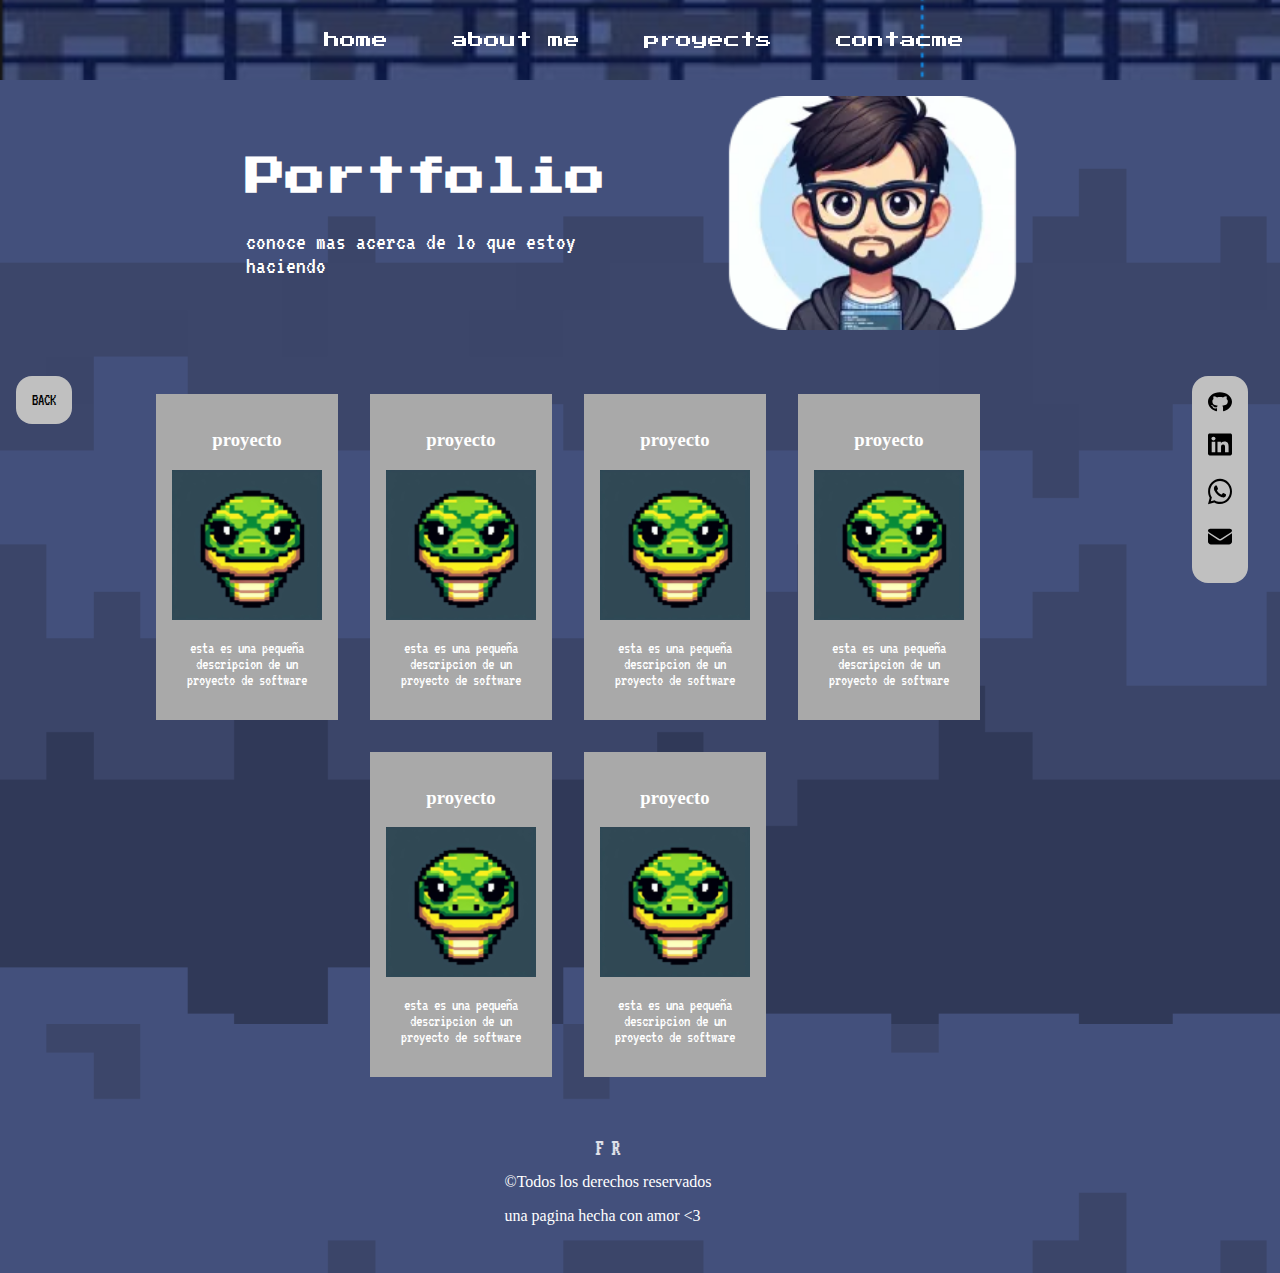
==== portafolio.html @ d0c8efc1 "v1.2" ====
<!DOCTYPE html>
<html lang="en">
<head>
    <meta charset="UTF-8">
    <title>Portafolio</title>
    <link rel="preconnect" href="https://fonts.googleapis.com">
    <link rel="preconnect" href="https://fonts.gstatic.com" crossorigin>
    <link href="https://fonts.googleapis.com/css2?family=Press+Start+2P&family=VT323&family=Workbench&display=swap" rel="stylesheet">
    <link rel="stylesheet" href="css/body.css">
    <link rel="stylesheet" href="css/normalize.css">
    <link rel="stylesheet" href="css/nav.css">
    <link rel="stylesheet" href="css/float_button.css">
    <link rel="stylesheet" href="css/float_button_back.css">
    <link rel="stylesheet" href="css/portafolio.css">



    <link rel="stylesheet" href="css/footer.css">
</head>
<body style="background-image: url(img/background.svg)">
    <header>
        <nav style="background-image: url(img/navbar_background.svg)">
            <ul class="navbar">
                <li><a href="#welcome">home</a></li>
                <li><a href="#about">about me</a></li>
                <li><a href="#work">proyects</a></li>
                <li><a href="#">contacme</a></li>
            </ul>
        </nav>
    </header>

    <main>
        <div class="FloatButton">
            <a href="https://github.com/aflopez2908" target="_blank"><img src="img/github.svg"></a>
            <a href="https://www.linkedin.com/in/alvaro-felipe-lopez-russi-3a76521a1/" target="_blank"><img src="img/linkelnd.svg"></a>
            <a href="https://wa.me/573052374118"><img src="img/whatsapp.svg" target="_blank"></a>
            <a href="mailto:aflopezrussi@gmail.com"><img src="img/email.svg" target="_blank"></a>
        </div>
        <div class="float_button_back">
            <a href="index.html">BACK</a>
        </div>
        <div class="head_portafolio">
            <div class="text_head_portafolio">
                <h2>Portfolio</h2>
                <p>conoce mas acerca de lo que estoy haciendo</p>
            </div>
            <img src="img/avatar.webp" alt="avatar image">
        </div>
        <ul class="list_portfolio">

            <li>
                <a href="#">
                <h3>proyecto</h3>
                <img src="img/python.svg" alt="#">
                <p>esta es una pequeña descripcion de un proyecto de software</p>
                </a>
            </li>
            <li>
                <a href="#">
                <h3>proyecto</h3>
                <img src="img/python.svg" alt="#">
                <p>esta es una pequeña descripcion de un proyecto de software</p>
                </a>
            </li>
            <li>
                <a href="#">
                <h3>proyecto</h3>
                <img src="img/python.svg" alt="#">
                <p>esta es una pequeña descripcion de un proyecto de software</p>
                </a>
            </li>
            <li>
                <a href="#">
                <h3>proyecto</h3>
                <img src="img/python.svg" alt="#">
                <p>esta es una pequeña descripcion de un proyecto de software</p>
                </a>
            </li>
            <li>
                <a href="#">
                <h3>proyecto</h3>
                <img src="img/python.svg" alt="#">
                <p>esta es una pequeña descripcion de un proyecto de software</p>
                </a>
            </li>
            <li>
                <a href="#">
                <h3>proyecto</h3>
                <img src="img/python.svg" alt="#">
                <p>esta es una pequeña descripcion de un proyecto de software</p>
                </a>
            </li>


        </ul>

    </main>

    <footer>
        <div class="logo_footer">F R</div>
        <div>
            <p>©Todos los derechos reservados</p>
            <p>una pagina hecha con amor <3</p>
        </div>
    </footer>



</body>
</html>
---- css/body.css ----
body{
    color: white;
}
---- css/nav.css ----
nav {
    align-items: center;
    justify-content: center;
    display: flex;
    padding: 1rem;
    position: fixed;
    width: 100%;
    font-family: "Press Start 2P", system-ui;

}

.navbar{
    display: flex;


}

.navbar li{

    padding-right: 4rem;
    text-decoration: none;
}
---- css/float_button.css ----
.FloatButton{
    display: flex;
    flex-direction: column;
    margin: 1rem;
    position: fixed;
    right: 1rem;
    top: 40%;
    text-align: center;
    z-index: 100;
    background-color: silver;
    padding: 1rem;
    border-radius: 1rem;

}

.FloatButton img {

    padding-bottom: 1rem;
    width: 1.5rem;
}
---- css/float_button_back.css ----
.float_button_back{
    display: flex;
    flex-direction: column;
    margin: 1rem;
    position: fixed;
    top: 40%;
    text-align: center;
    z-index: 100;
    background-color: silver;
    padding: 1rem;
    border-radius: 1rem;

}

.float_button_back a {
    font-family: "VT323", monospace;
    color: black;
}
---- css/portafolio.css ----
.head_portafolio{
    display: flex;
    padding-top: 6rem;
    justify-content: center;
    align-items: center;
    }

.text_head_portafolio{
    padding-right: 3rem;
}

.text_head_portafolio h2{
    font-family: "Press Start 2P", system-ui;
    font-size: 2.5rem;

}
.text_head_portafolio p{
    font-family: "VT323", monospace;
    width: 80%;
    font-size: 1.5rem;
}
.head_portafolio img{
    width: 20rem;
}

.list_portfolio{
    display: flex;
    justify-content: center;
    padding-top: 2rem;
    margin-top: 1rem;
    flex-wrap: wrap;
    max-width: 66rem;

}

.list_portfolio li{

    background-color: darkgrey;
    padding: 1rem;
    margin: 1rem;
    text-align: center;



}
.list_portfolio p{
    font-family: "VT323", monospace;
    max-width: 150px;



}
.list_portfolio img{
    width: 150px;
}
---- css/footer.css ----
footer{
    display: flex;
    align-items: center;
    justify-content: center;
    flex-direction: column;
    width: 90%;
    padding: 2rem;

}

.logo_footer{
    font-family: Workbench, serif;
}
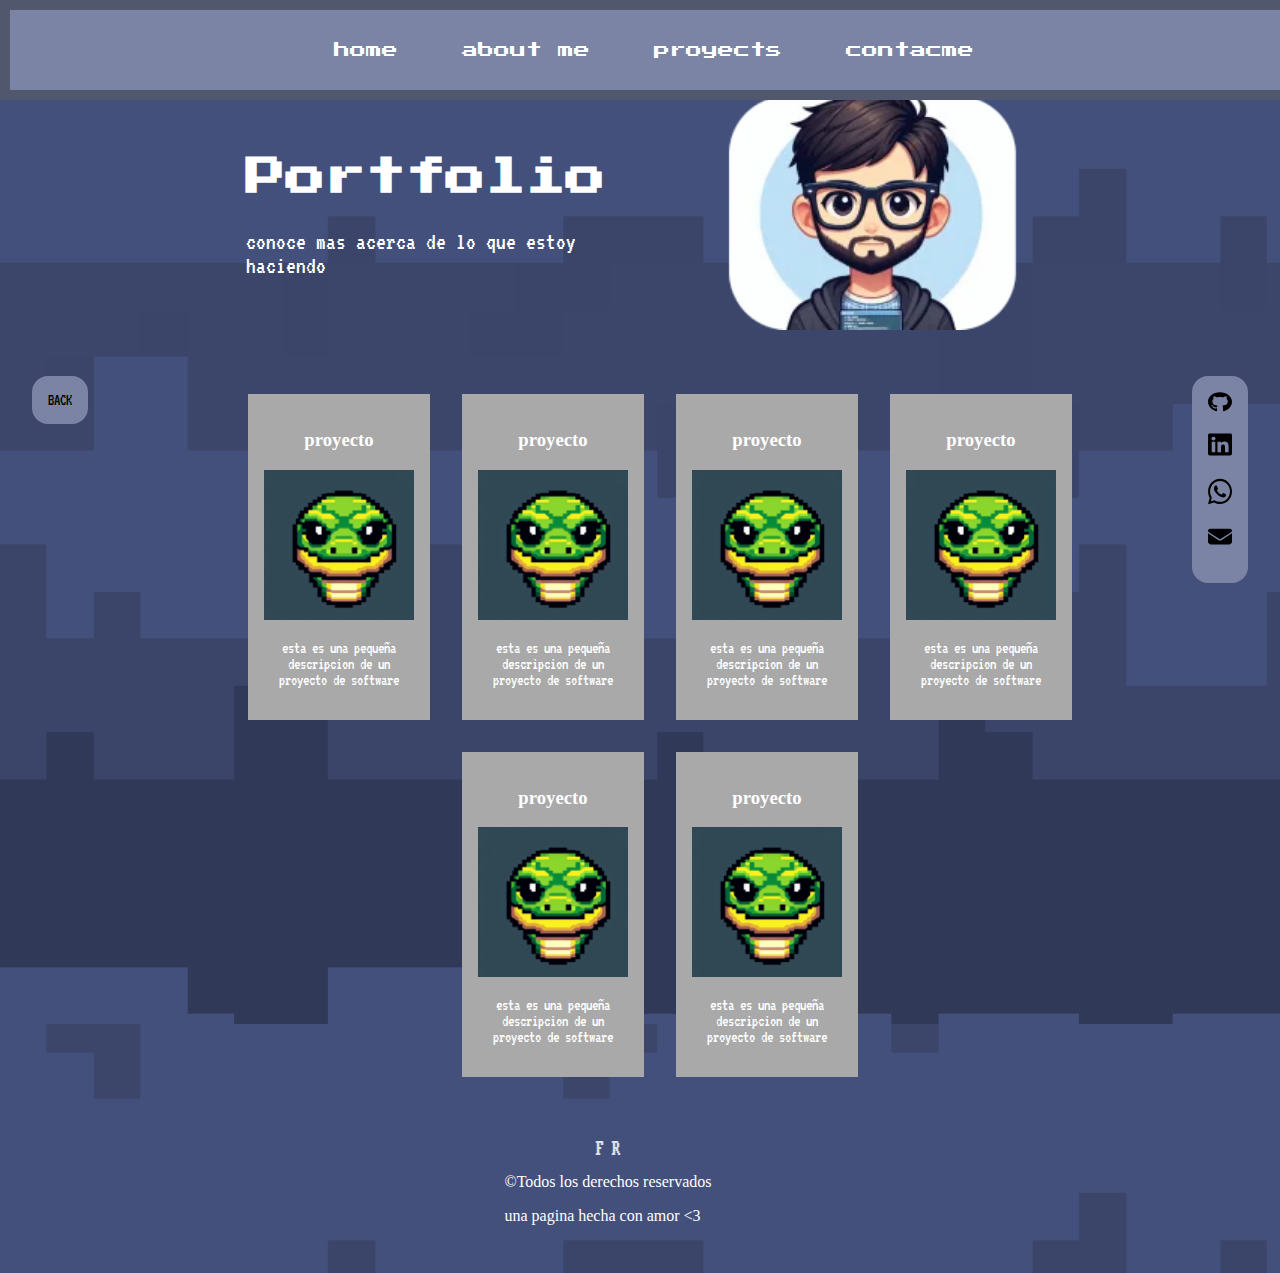
==== commit 717b2641: "v1.3" ====
--- a/portafolio.html
+++ b/portafolio.html
@@ -19,9 +19,9 @@
 </head>
 <body style="background-image: url(img/background.svg)">
     <header>
-        <nav style="background-image: url(img/navbar_background.svg)">
+        <nav>
             <ul class="navbar">
-                <li><a href="#welcome">home</a></li>
+                <li><a href="index.html">home</a></li>
                 <li><a href="#about">about me</a></li>
                 <li><a href="#work">proyects</a></li>
                 <li><a href="#">contacme</a></li>
--- a/css/nav.css
+++ b/css/nav.css
@@ -6,6 +6,8 @@
     position: fixed;
     width: 100%;
     font-family: "Press Start 2P", system-ui;
+    background-color:#7B84A4;
+    border:10px solid  #51576c;
 
 }
 
--- a/css/float_button.css
+++ b/css/float_button.css
@@ -7,7 +7,7 @@
     top: 40%;
     text-align: center;
     z-index: 100;
-    background-color: silver;
+    background-color: #7B84A4;
     padding: 1rem;
     border-radius: 1rem;
 
--- a/css/float_button_back.css
+++ b/css/float_button_back.css
@@ -6,9 +6,10 @@
     top: 40%;
     text-align: center;
     z-index: 100;
-    background-color: silver;
+    background-color: #7B84A4;
     padding: 1rem;
     border-radius: 1rem;
+    left: 1rem;
 
 }
 
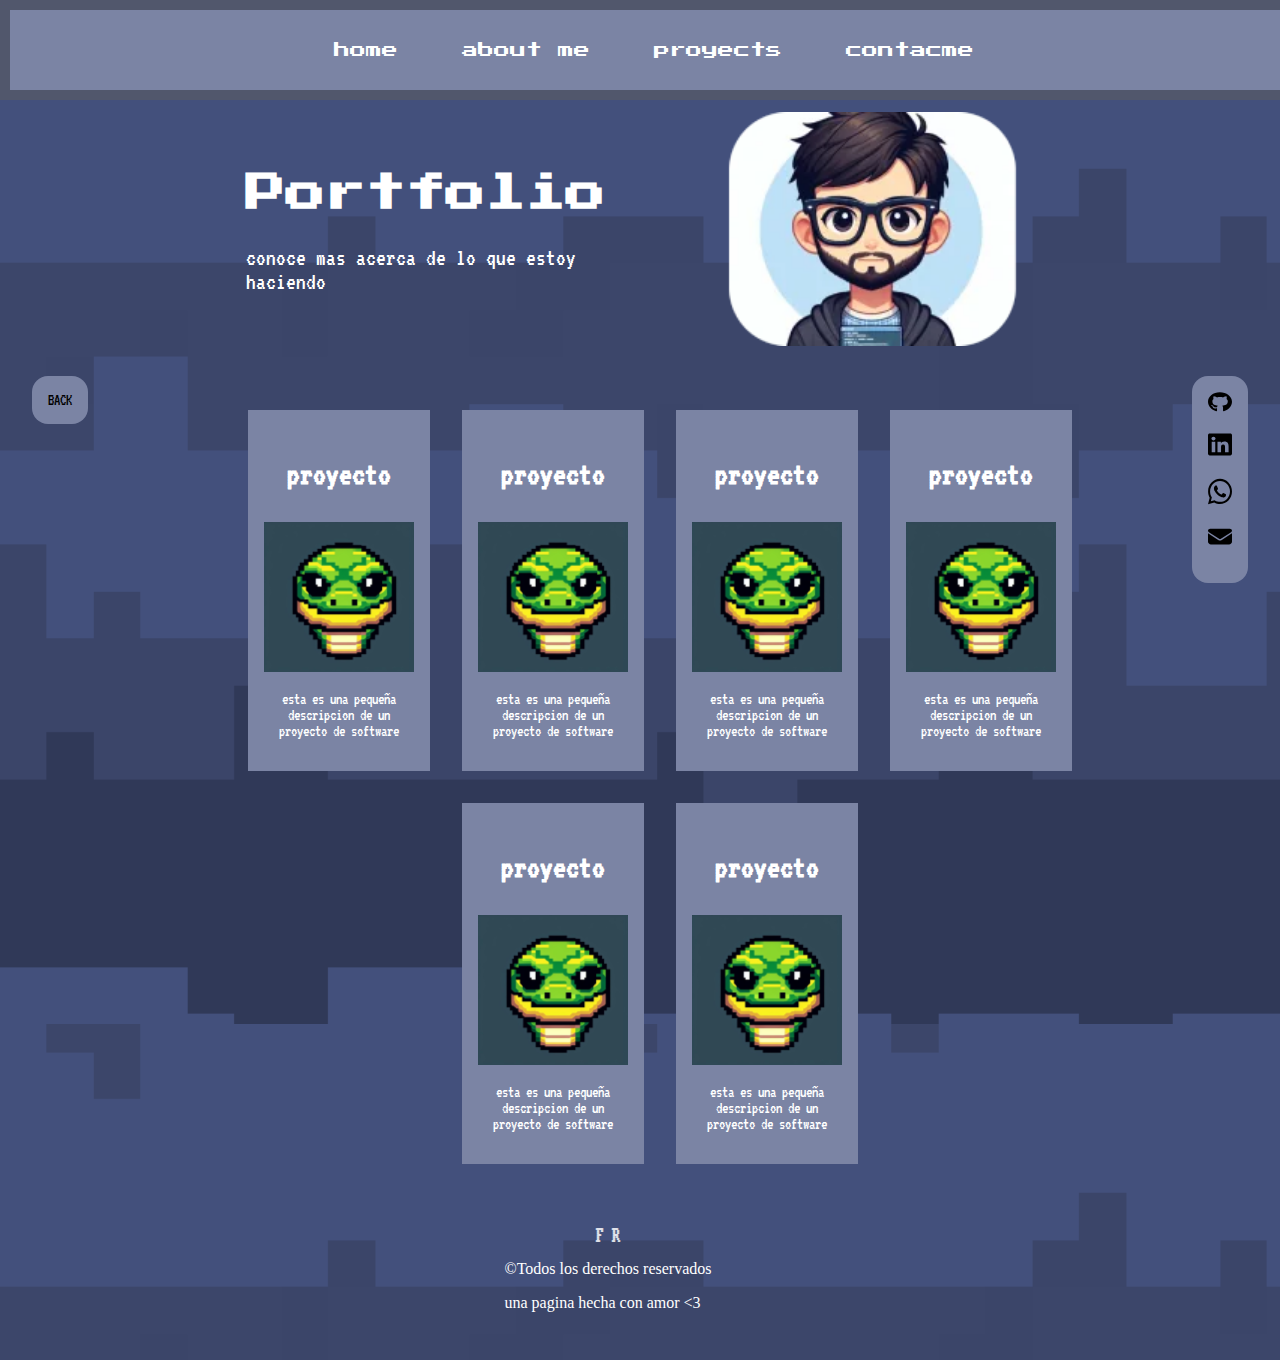
==== commit 21a0a284: "v1.3" ====
--- a/portafolio.html
+++ b/portafolio.html
@@ -21,10 +21,10 @@
     <header>
         <nav>
             <ul class="navbar">
-                <li><a href="index.html">home</a></li>
-                <li><a href="#about">about me</a></li>
-                <li><a href="#work">proyects</a></li>
-                <li><a href="#">contacme</a></li>
+                <li><a href="index.html#welcome">home</a></li>
+                <li><a href="index.html#about">about me</a></li>
+                <li><a href="index.html#work">proyects</a></li>
+                <li><a href="index.html#contac">contacme</a></li>
             </ul>
         </nav>
     </header>
--- a/css/nav.css
+++ b/css/nav.css
@@ -8,6 +8,7 @@
     font-family: "Press Start 2P", system-ui;
     background-color:#7B84A4;
     border:10px solid  #51576c;
+    z-index: 100;
 
 }
 
--- a/css/portafolio.css
+++ b/css/portafolio.css
@@ -1,6 +1,6 @@
 .head_portafolio{
     display: flex;
-    padding-top: 6rem;
+    padding-top: 7rem;
     justify-content: center;
     align-items: center;
     }
@@ -35,18 +35,20 @@
 
 .list_portfolio li{
 
-    background-color: darkgrey;
+    background-color: #7B84A4;
     padding: 1rem;
     margin: 1rem;
     text-align: center;
+    font-family: "VT323", monospace;
+}
 
-
-
+.list_portfolio li h3{
+    font-size: 2rem;
+    text-decoration: none;
 }
 .list_portfolio p{
     font-family: "VT323", monospace;
     max-width: 150px;
-
 
 
 }
